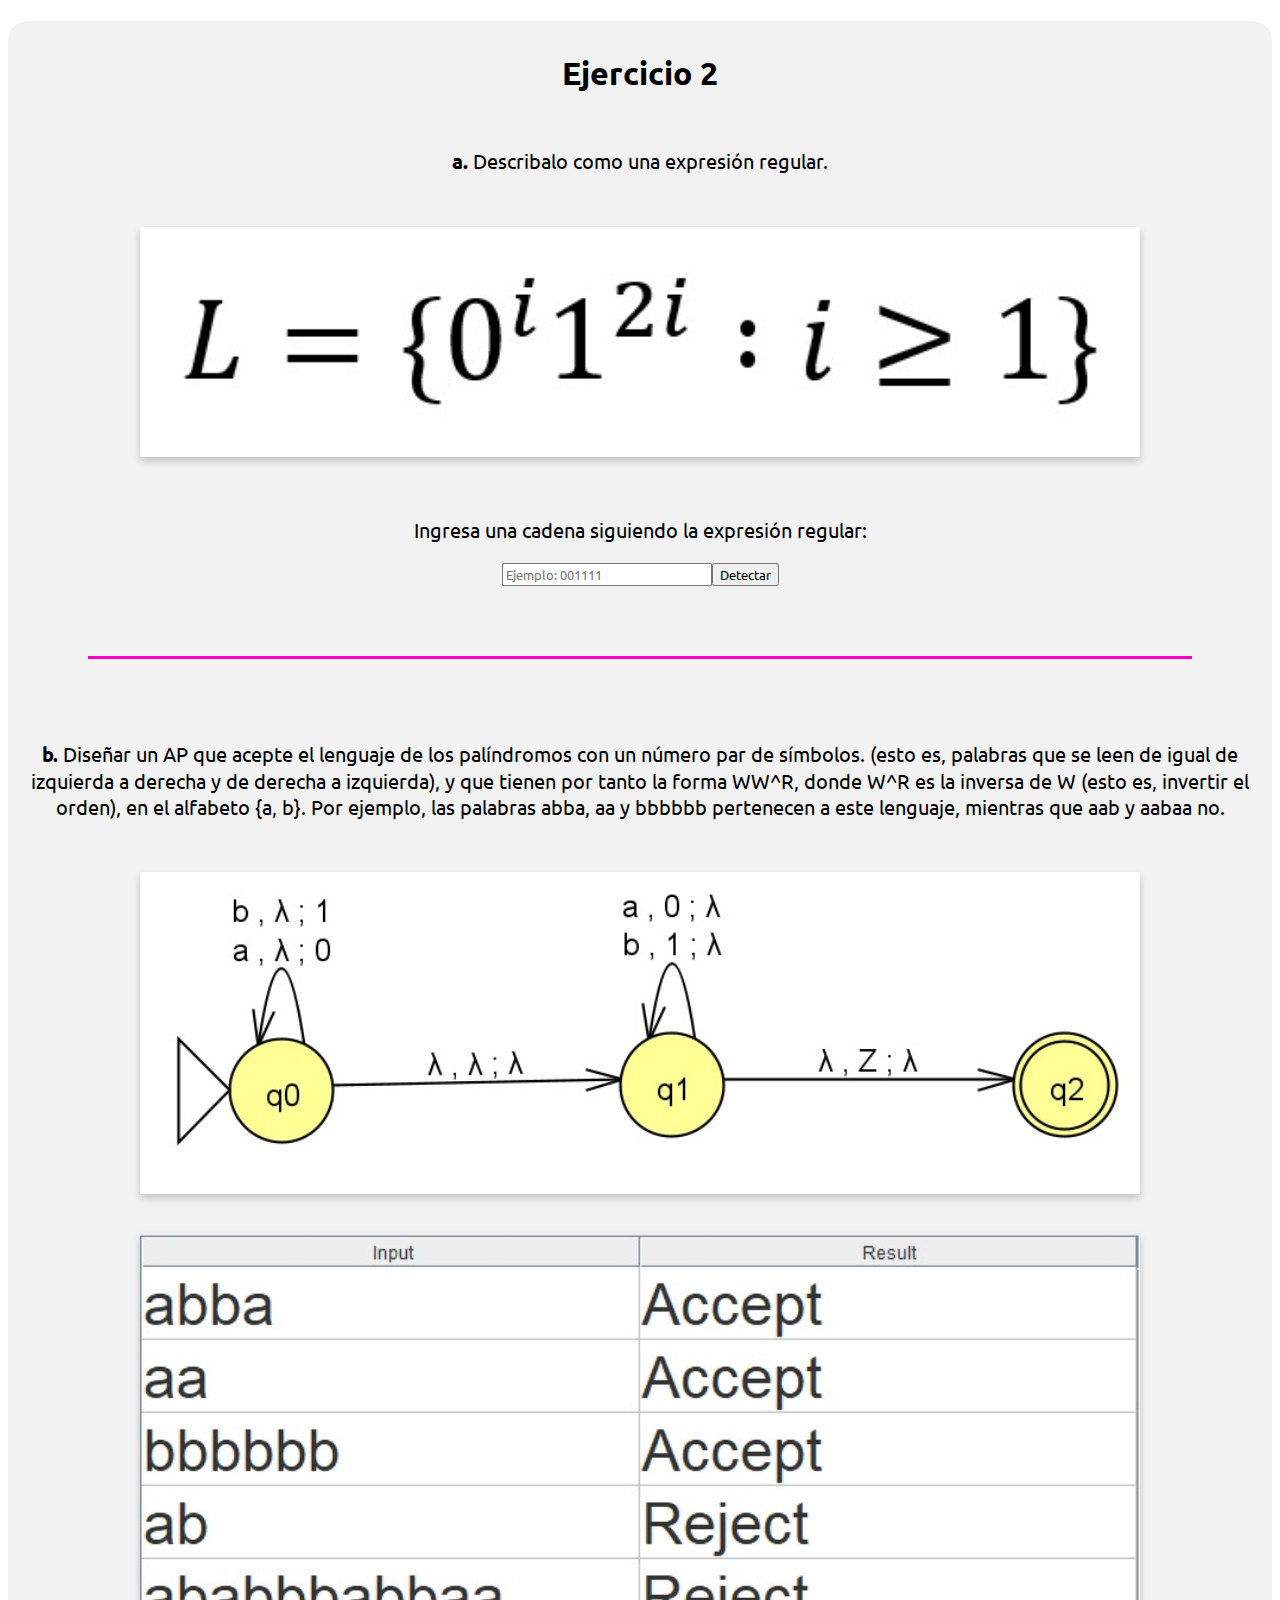
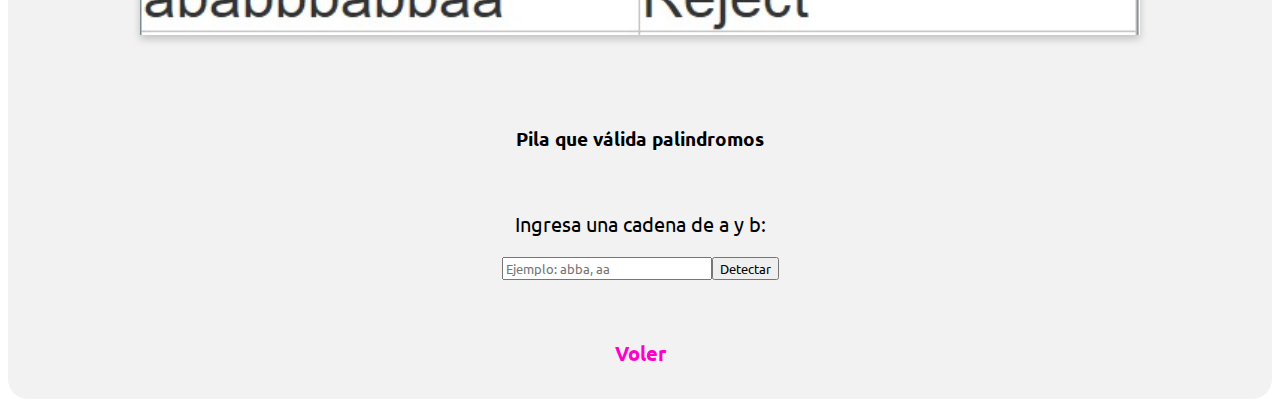
==== html/ejercicio2.html @ 7466a402 "Se agrega el proyecto :D" ====
<!DOCTYPE html>
<html lang="en">

<head>
    <meta charset="UTF-8">
    <meta http-equiv="X-UA-Compatible" content="IE=edge">
    <meta name="viewport" content="width=device-width, initial-scale=1.0">
    <title>Ejercicio 2</title>
    <link rel="stylesheet" href="../css/style.css">
    <link href="https://cdn.jsdelivr.net/npm/bootstrap@5.3.0-alpha3/dist/css/bootstrap.min.css" rel="stylesheet"
        integrity="sha384-KK94CHFLLe+nY2dmCWGMq91rCGa5gtU4mk92HdvYe+M/SXH301p5ILy+dN9+nJOZ" crossorigin="anonymous">
</head>

<body>
    <div class="container">
        <h1>Ejercicio 2</h1>
        <p class="text_p"><b>a.</b> Describalo como una expresión regular.</p>
        <div class="div_img">
            <img src="../img/pila_a.jpeg" alt="Pila Machine">
        </div>
        <br><br>
        <p>Ingresa una cadena siguiendo la expresión regular:</p>
        <div class="input_container">
            <input type="text" id="input" placeholder="Ejemplo: 001111">
            <button onclick="validateBinary()">Detectar</button>
        </div>
        <br>
        <div class="output" id="output"></div>
        <hr class="separador">
        <p class="text_p"><b>b.</b> Diseñar un AP que acepte el lenguaje de los palíndromos con un número par de
            símbolos. (esto es, palabras que se leen de igual de izquierda a derecha y de derecha a izquierda), y que
            tienen por tanto la forma WW^R, donde W^R es la inversa de W (esto es, invertir el orden), en el alfabeto
            {a, b}. Por ejemplo, las palabras abba, aa y bbbbbb pertenecen a este lenguaje, mientras que aab y aabaa no.
        </p>
        <div class="div_img">
            <img src="../img/pila_palindromo.jpeg" alt="Pila Palindromo">
        </div>
        <br><br>
        <div class="div_img">
            <img src="../img/tabla_palindromo.jpeg" alt="Tabla Palindromo">
        </div>
        <br><br>
        <h3>Pila que válida palindromos</h3>
        <br>
        <p>Ingresa una cadena de a y b:</p>
        <div class="input_container">
            <input type="text" id="input_p" placeholder="Ejemplo: abba, aa">
            <button onclick="validatePalindrome()">Detectar</button>
        </div>
        <br>
        <div class="output" id="output_p"></div>
        <br><br>
        <a class="back" href="../index.html">Voler</a>
    </div>

    <script src="../js/main2.js"></script>
    <script src="https://cdn.jsdelivr.net/npm/@popperjs/core@2.11.7/dist/umd/popper.min.js"
        integrity="sha384-zYPOMqeu1DAVkHiLqWBUTcbYfZ8osu1Nd6Z89ify25QV9guujx43ITvfi12/QExE"
        crossorigin="anonymous"></script>
    <script src="https://cdn.jsdelivr.net/npm/bootstrap@5.3.0-alpha3/dist/js/bootstrap.min.js"
        integrity="sha384-Y4oOpwW3duJdCWv5ly8SCFYWqFDsfob/3GkgExXKV4idmbt98QcxXYs9UoXAB7BZ"
        crossorigin="anonymous"></script>
</body>

</html>
---- css/style.css ----
@import url('https://fonts.googleapis.com/css2?family=Ubuntu:wght@300&display=swap');

* {
    font-family: 'Ubuntu', sans-serif;
}

h1 {
    padding-top: 2rem;
    text-align: center;
}

h3 {
    padding-top: 2rem;
    text-align: center;   
}

p {
    text-align: center;
    font-size: 20px;
}

.back {
    font-size: 20px;
    text-decoration: none;
    display: flex;
    justify-content: center;
    align-items: center;
    color: #ff00c8;
    font-weight: bold;
}

.buttom {
    display: flex;
    justify-content: center;
    padding-bottom: 2rem;
}

.container {
    margin-left: auto;
    margin-right: auto;
    background-color: rgb(242, 242, 242);
    border-radius: 20px;
    padding-bottom: 2rem;
}

.text_p {
    padding-top: 2rem;
    padding-bottom: 2rem;
}

.div_img {
    display: flex;
    justify-content: center;
}

.div_img img {
    box-shadow: 0px 4px 8px rgba(0, 0, 0, 0.2);
    width: 1000px;
    height: auto;
}

.separador {
    border: none;
    border-top: 3px solid #ff00c8;
    margin: 50px 80px;
}

.input_container {
    display: flex;
    justify-content: center;
}

.output {
    display: flex;
    justify-content: center;
}
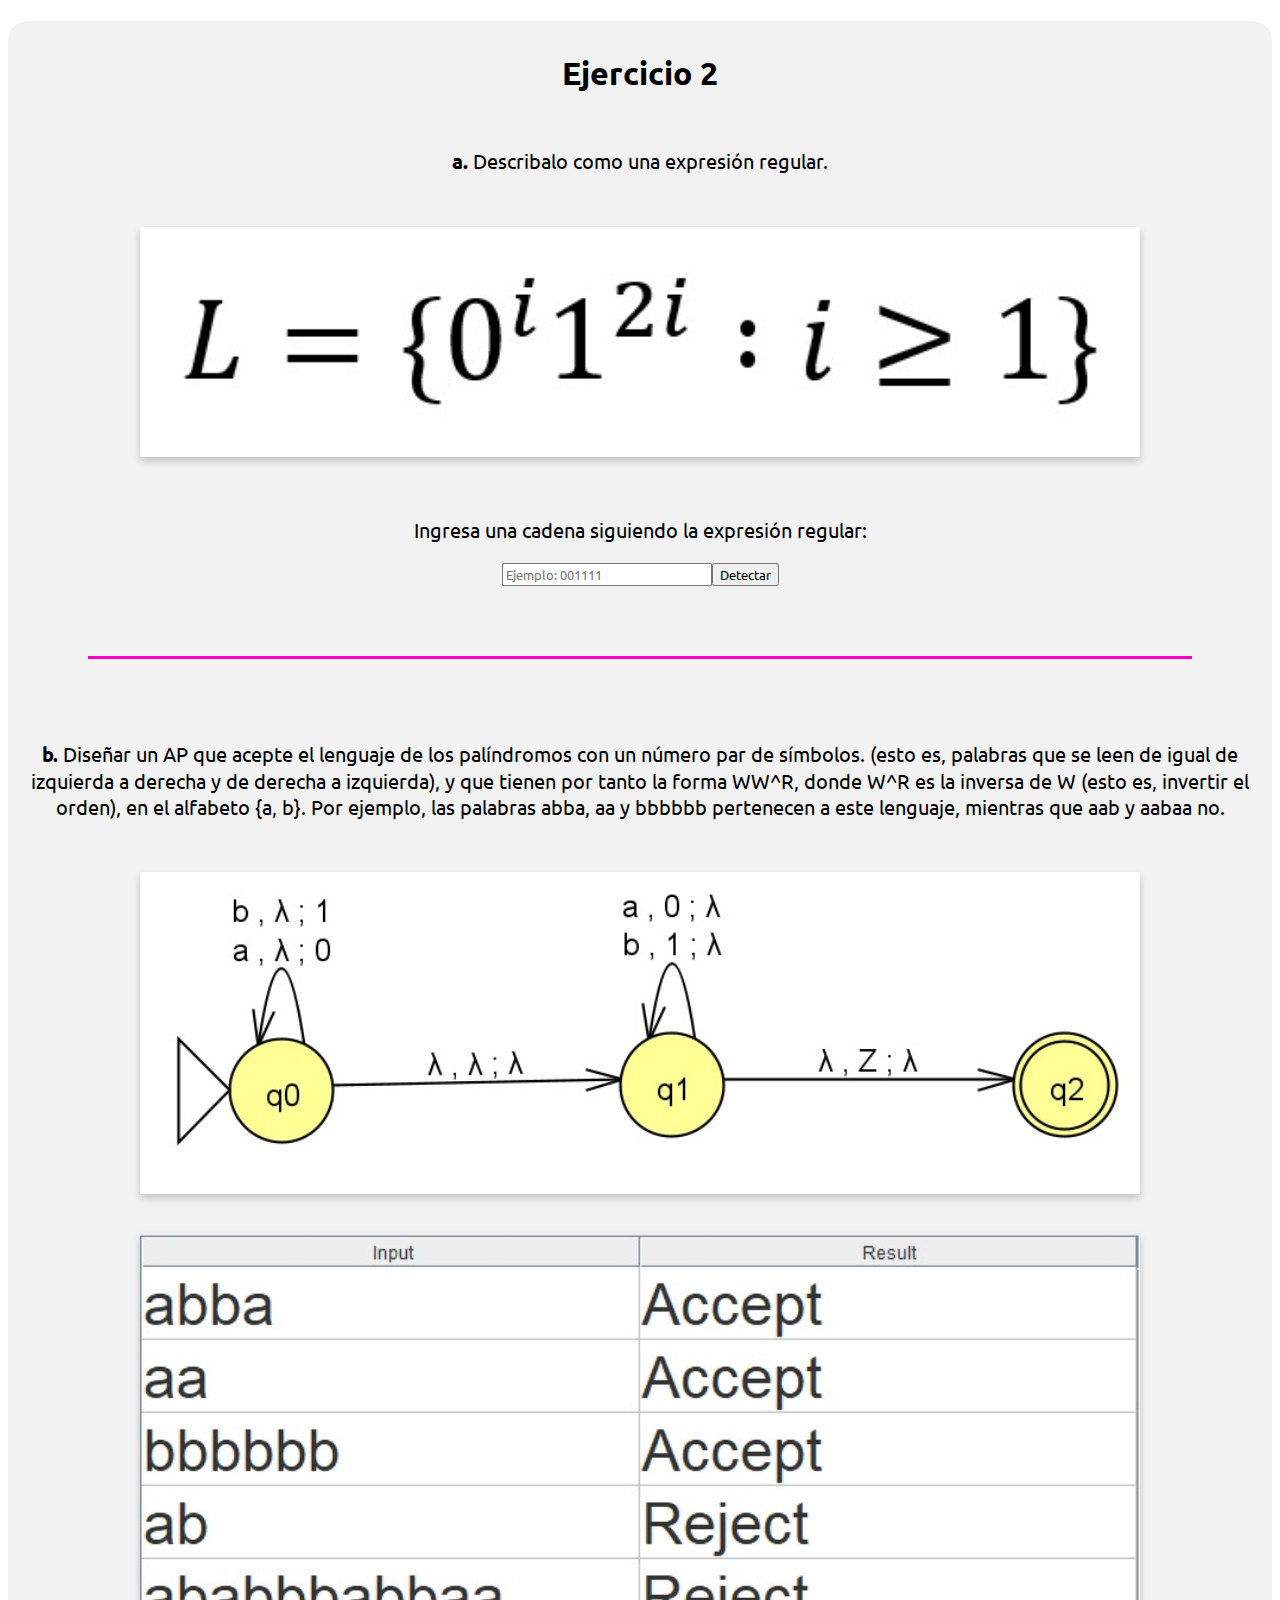
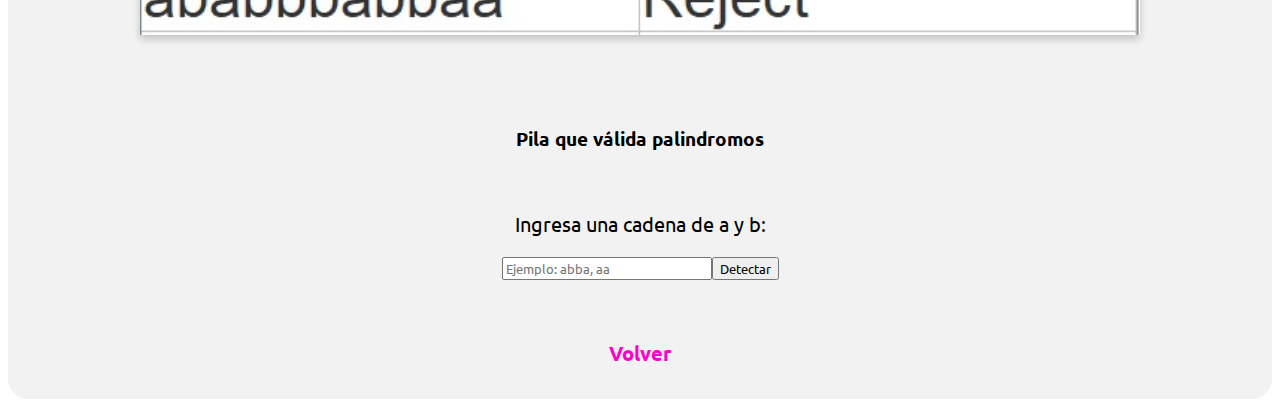
==== commit 36cd4961: "Algunas modificaciones :D" ====
--- a/html/ejercicio2.html
+++ b/html/ejercicio2.html
@@ -50,7 +50,7 @@
         <br>
         <div class="output" id="output_p"></div>
         <br><br>
-        <a class="back" href="../index.html">Voler</a>
+        <a class="back" href="../index.html">Volver</a>
     </div>
 
     <script src="../js/main2.js"></script>
